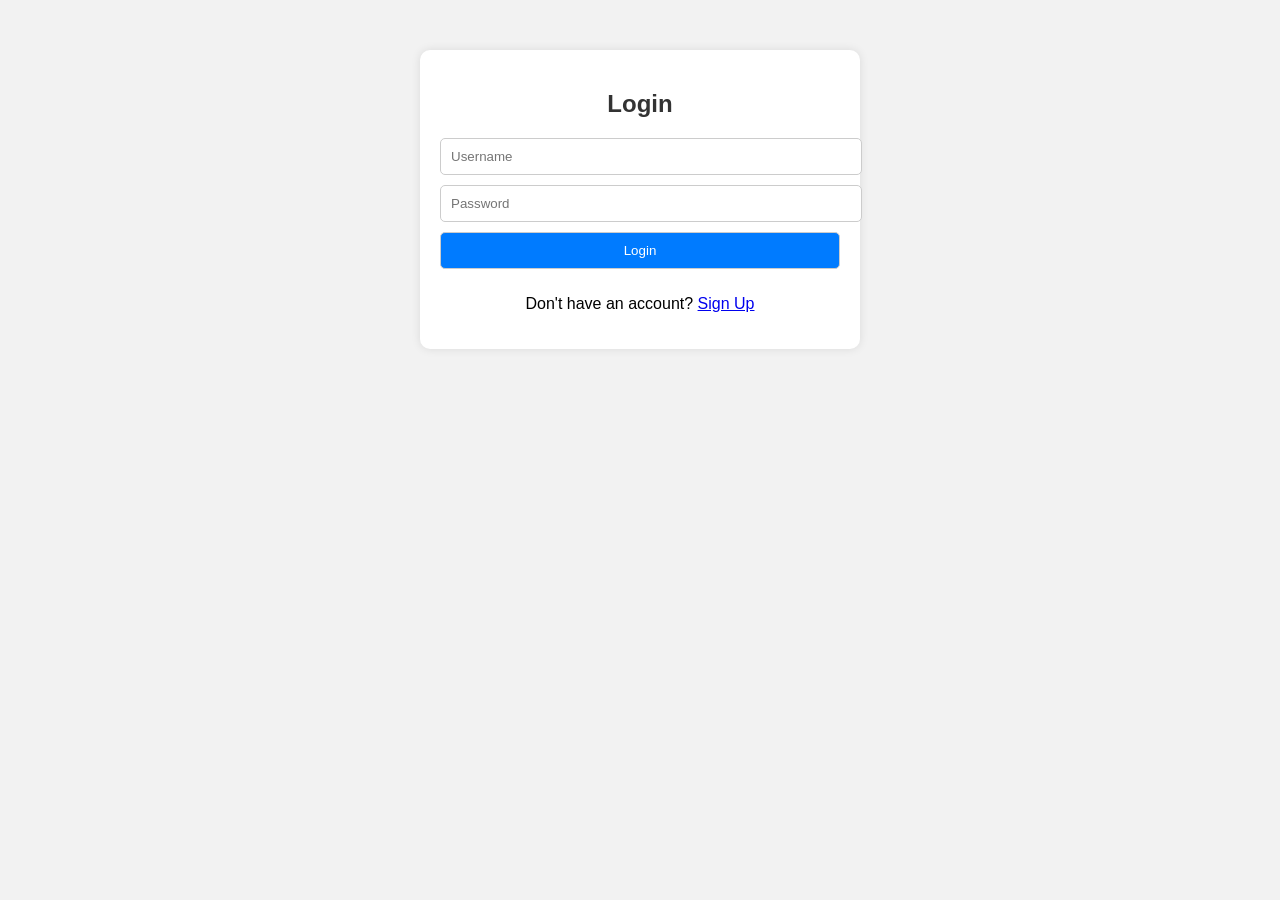
==== index.html @ d0434706 "Update and rename login.html to index.html" ====
<!DOCTYPE html>
<html lang="en">
<head>
    <meta charset="UTF-8">
    <meta name="viewport" content="width=device-width, initial-scale=1.0">
    <title>Login</title>
    <style>
        /* Styles for the container and form */
        body {
            font-family: Arial, sans-serif;
            margin: 0;
            padding: 0;
            background-color: #f2f2f2;
        }
        .container {
            max-width: 400px;
            margin: 50px auto;
            padding: 20px;
            background-color: #fff;
            border-radius: 10px;
            box-shadow: 0 0 10px rgba(0, 0, 0, 0.1);
        }
        h2 {
            text-align: center;
            margin-bottom: 20px;
            color: #333;
        }
        input[type="text"],
        input[type="password"],
        input[type="submit"] {
            width: 100%;
            padding: 10px;
            margin-bottom: 10px;
            border: 1px solid #ccc;
            border-radius: 5px;
        }
        input[type="submit"] {
            background-color: #007bff;
            color: #fff;
            cursor: pointer;
        }
        input[type="submit"]:hover {
            background-color: #0056b3;
        }
    </style>
</head>
<body>
    <div class="container">
        <h2>Login</h2>
        <form id="loginForm">
            <input type="text" id="username" placeholder="Username" required>
            <input type="password" id="password" placeholder="Password" required>
            <input type="submit" value="Login">
        </form>

        <p style="text-align: center;">Don't have an account? <a href="signup.html">Sign Up</a></p>
    </div>

    <script>
        document.getElementById("loginForm").addEventListener("submit", function(event) {
            event.preventDefault(); // Prevent form submission

            // Get form values
            var username = document.getElementById("username").value;
            var password = document.getElementById("password").value;

            // Retrieve users from local storage
            var users = JSON.parse(localStorage.getItem("users")) || [];

            // Check if the entered username and password match any user
            var authenticatedUser = users.find(function(user) {
                return user.username === username && user.password === password;
            });

            if (authenticatedUser) {
                // Authentication successful, redirect to main page or perform any action
                alert("Login successful! Welcome back, " + username + "!");
                window.location.href = "main_page.html"; // Redirect to main page
            } else {
                // If authentication fails, display error message
                alert("Invalid username or password. Please try again.");
            }
        });
    </script>
</body>
</html>
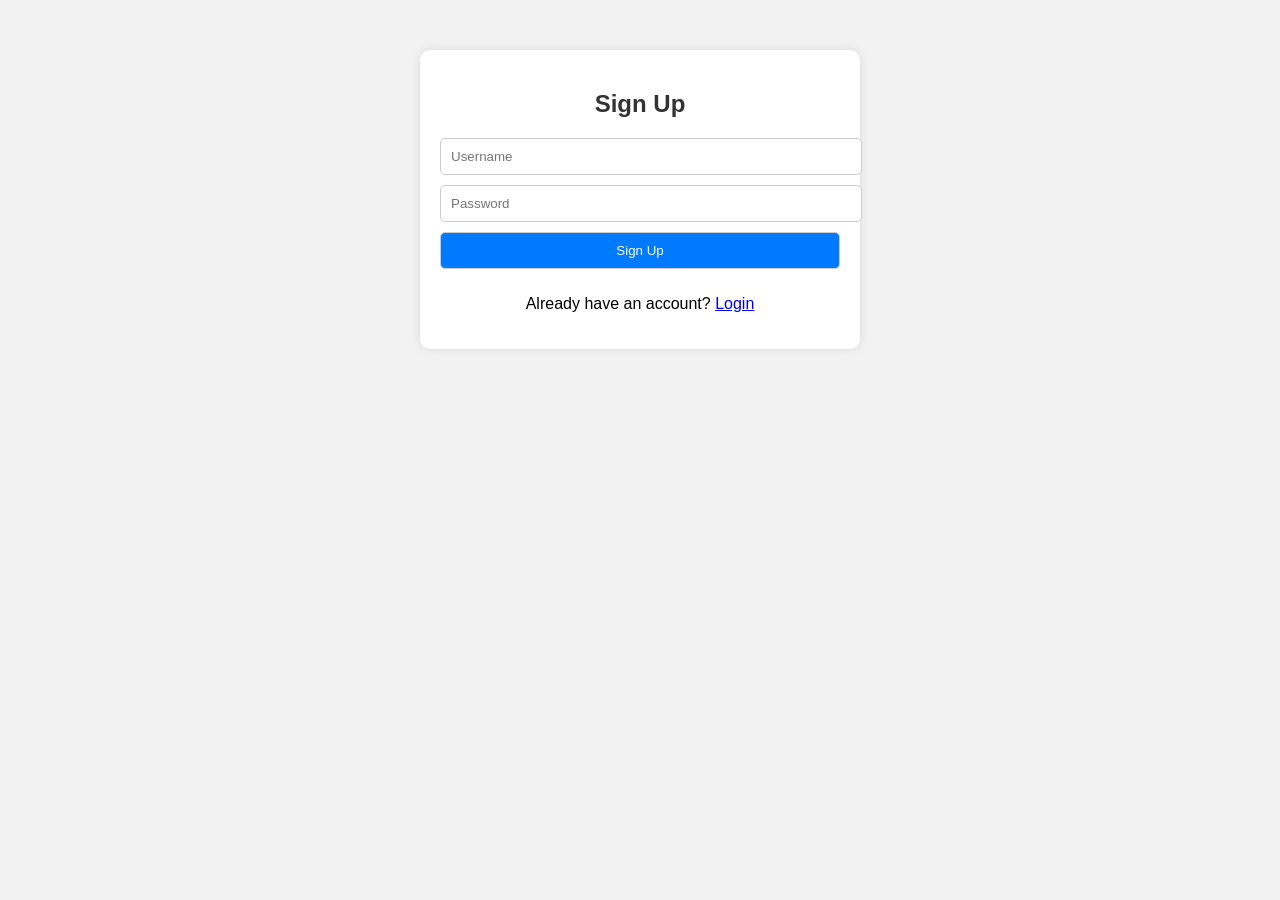
==== commit 9d767c4f: "Update and rename signup.html to index.html" ====
--- a/index.html
+++ b/index.html
@@ -3,7 +3,7 @@
 <head>
     <meta charset="UTF-8">
     <meta name="viewport" content="width=device-width, initial-scale=1.0">
-    <title>Login</title>
+    <title>Sign Up</title>
     <style>
         /* Styles for the container and form */
         body {
@@ -46,43 +46,54 @@
 </head>
 <body>
     <div class="container">
-        <h2>Login</h2>
-        <form id="loginForm">
+        <h2>Sign Up</h2>
+        <form id="signupForm">
             <input type="text" id="username" placeholder="Username" required>
             <input type="password" id="password" placeholder="Password" required>
-            <input type="submit" value="Login">
+            <input type="submit" value="Sign Up">
         </form>
 
-        <p style="text-align: center;">Don't have an account? <a href="signup.html">Sign Up</a></p>
+        <p style="text-align: center;">Already have an account? <a href="login.html">Login</a></p>
     </div>
 
     <script>
-        document.getElementById("loginForm").addEventListener("submit", function(event) {
+        document.getElementById("signupForm").addEventListener("submit", function(event) {
             event.preventDefault(); // Prevent form submission
 
             // Get form values
             var username = document.getElementById("username").value;
             var password = document.getElementById("password").value;
 
-            // Retrieve users from local storage
+            // Dummy validation
+            if (!username.trim() || !password.trim()) {
+                alert("Username and password cannot be empty.");
+                return;
+            }
+
+            // Retrieve existing users from local storage or initialize empty array
             var users = JSON.parse(localStorage.getItem("users")) || [];
 
-            // Check if the entered username and password match any user
-            var authenticatedUser = users.find(function(user) {
-                return user.username === username && user.password === password;
+            // Check if username already exists
+            var existingUser = users.find(function(user) {
+                return user.username === username;
             });
 
-            if (authenticatedUser) {
-                // Authentication successful, redirect to main page or perform any action
-                alert("Login successful! Welcome back, " + username + "!");
-                window.location.href = "main_page.html"; // Redirect to main page
-            } else {
-                // If authentication fails, display error message
-                alert("Invalid username or password. Please try again.");
+            if (existingUser) {
+                alert("Username already exists. Please choose a different username.");
+                return;
             }
+
+            // Add new user to the array
+            users.push({ username: username, password: password });
+
+            // Save updated users array to local storage
+            localStorage.setItem("users", JSON.stringify(users));
+
+            // Redirect to login page or perform any other action
+            alert("Sign up successful! You can now login.");
+            window.location.href = "login.html";
         });
     </script>
 </body>
 </html>
 
-
